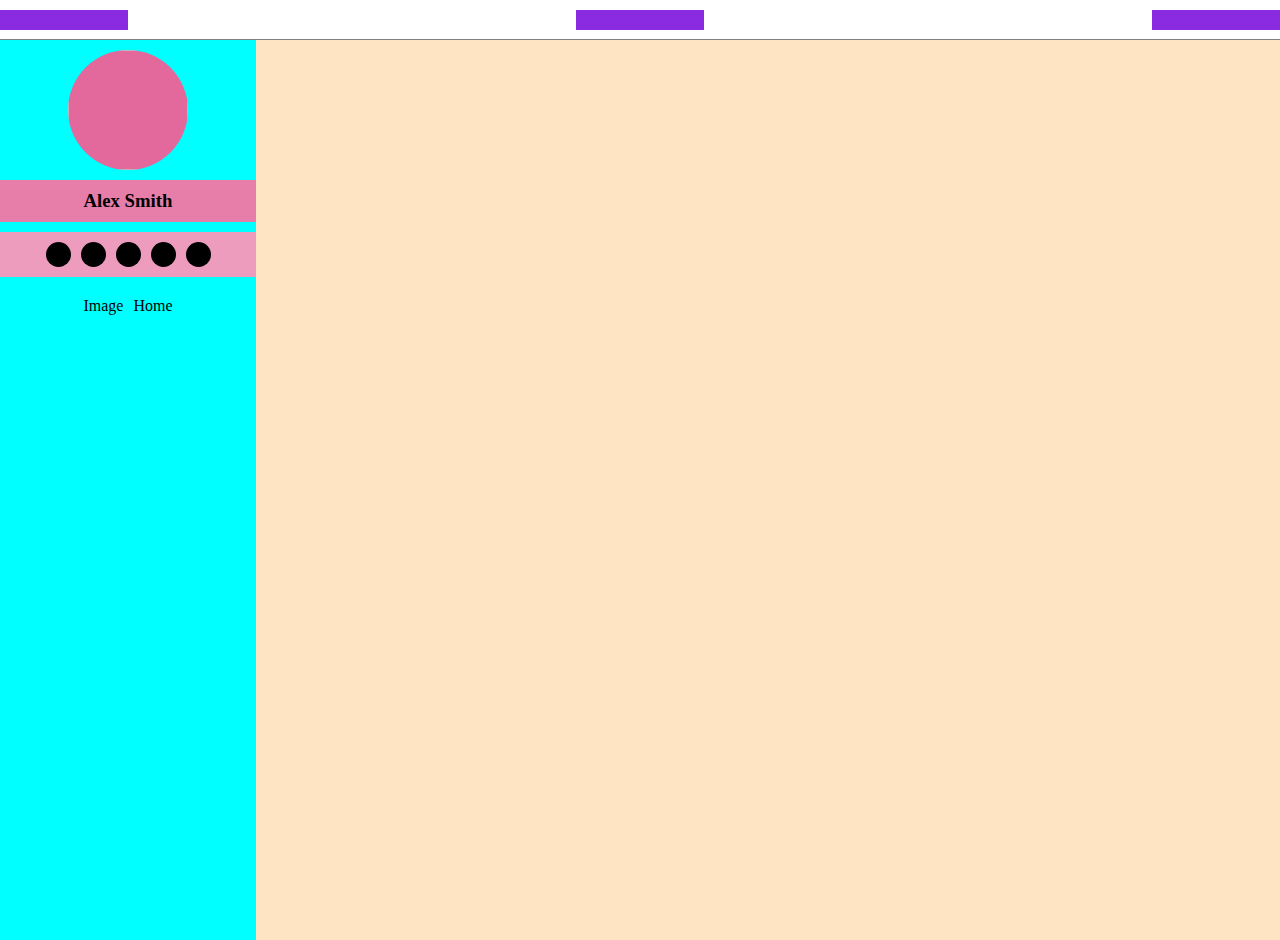
==== index.html @ 7dbe3c5c "for dara" ====
<!DOCTYPE html>
<html lang="en">
  <head>
    <meta charset="UTF-8" />
    <meta http-equiv="X-UA-Compatible" content="IE=edge" />
    <meta name="viewport" content="width=device-width, initial-scale=1.0" />
    <title>Document</title>
  </head>
  <style>
    * {
      margin: 0;
      padding: 0;
      box-sizing: border-box;
    }
    .header {
      display: flex;
      width: 100%;
      height: 40px;
      justify-content: space-between;
      align-items: center;
      border-bottom: 1px solid gray;
    }
    .first {
      height: 20px;
      width: 10%;
      background-color: blueviolet;
    }
    .second {
      height: 20px;
      width: 10%;
      background-color: blueviolet;
    }
    .third {
      height: 20px;
      width: 10%;
      background-color: blueviolet;
    }
    .container {
      display: flex;
      width: 100%;
      height: 100%;
      min-height: 100vh;
    }
    .left {
      height: 100%;
      width: 20%;
      min-height: 100vh;
      background-color: aqua;
      flex-direction: column;
    }
    .right {
      height: 100%;
      width: 80%;
      min-height: 100vh;
      background-color: bisque;
    }
    .image {
      margin: 10px 0;
      /* height: 10px; */
      width: 100%;
      display: flex;
      justify-content: center;
      align-items: center;
    }
    .heading {
      margin: 10px 0;
      padding: 10px 0;
      height: 100%;
      width: 100%;
      background-color: #e77eaa;
      display: flex;
      justify-content: center;
      align-items: center;
    }
    .media {
      margin: 10px 0;

      height: 100%;
      width: 100%;
      background-color: #ed9cbe;
      padding: 10px 0;
      display: flex;
      justify-content: center;
      align-items: center;
    }
    .links {
      margin: 10px 0;

      height: 100%;
      width: 100%;
      display: flex;

      flex-direction: column;
      justify-content: space-around;
      min-height: 100%;
    }
    .imagediv {
      height: 120px;
      width: 120px;
      background-color: #e3689b;
      /* ZAPOMNITJ */
      border-radius: 50%;
    }
    .mediafiles {
      height: 25px;
      width: 25px;
      background-color: black;
      border-radius: 50%;
      margin: 0 5px;
    }
    .testclass {
      height: 100%;
      width: 100%;
      padding: 10px 0;
      display: flex;
      justify-content: center;
      align-items: center;
    }

    .testclass-link {
      margin-left: 10px;
    }

    .right-header {
      width: 100%;
      height: 300px;
      object-fit: cover;
      background-image: url("https://bootstrapmade.com/demo/templates/iPortfolio/assets/img/profile-img.jpg");
    }
  </style>
  <body>
    <div class="header">
      <div class="first"></div>
      <div class="second"></div>
      <div class="third"></div>
    </div>
    <div class="container">
      <div class="left">
        <div class="image">
          <img
            src="https://bootstrapmade.com/demo/templates/iPortfolio/assets/img/profile-img.jpg"
            class="imagediv"
          />
        </div>
        <div class="heading"><h3>Alex Smith</h3></div>
        <div class="media">
          <div class="mediafiles"></div>
          <div class="mediafiles"></div>
          <div class="mediafiles"></div>
          <div class="mediafiles"></div>
          <div class="mediafiles"></div>
        </div>
        <div class="links">
          <div class="testclass">
            <!-- img -->
            <div class="">Image</div>
            <!-- name -->
            <div class="testclass-link">Home</div>
          </div>
          <div class="testclass"></div>
          <div class="testclass"></div>
          <div class="testclass"></div>
          <div class="testclass"></div>
          <div class="testclass"></div>
        </div>

        <div></div>
      </div>
      <div class="right">
        <div class="right-header"></div>
      </div>
    </div>
  </body>
</html>
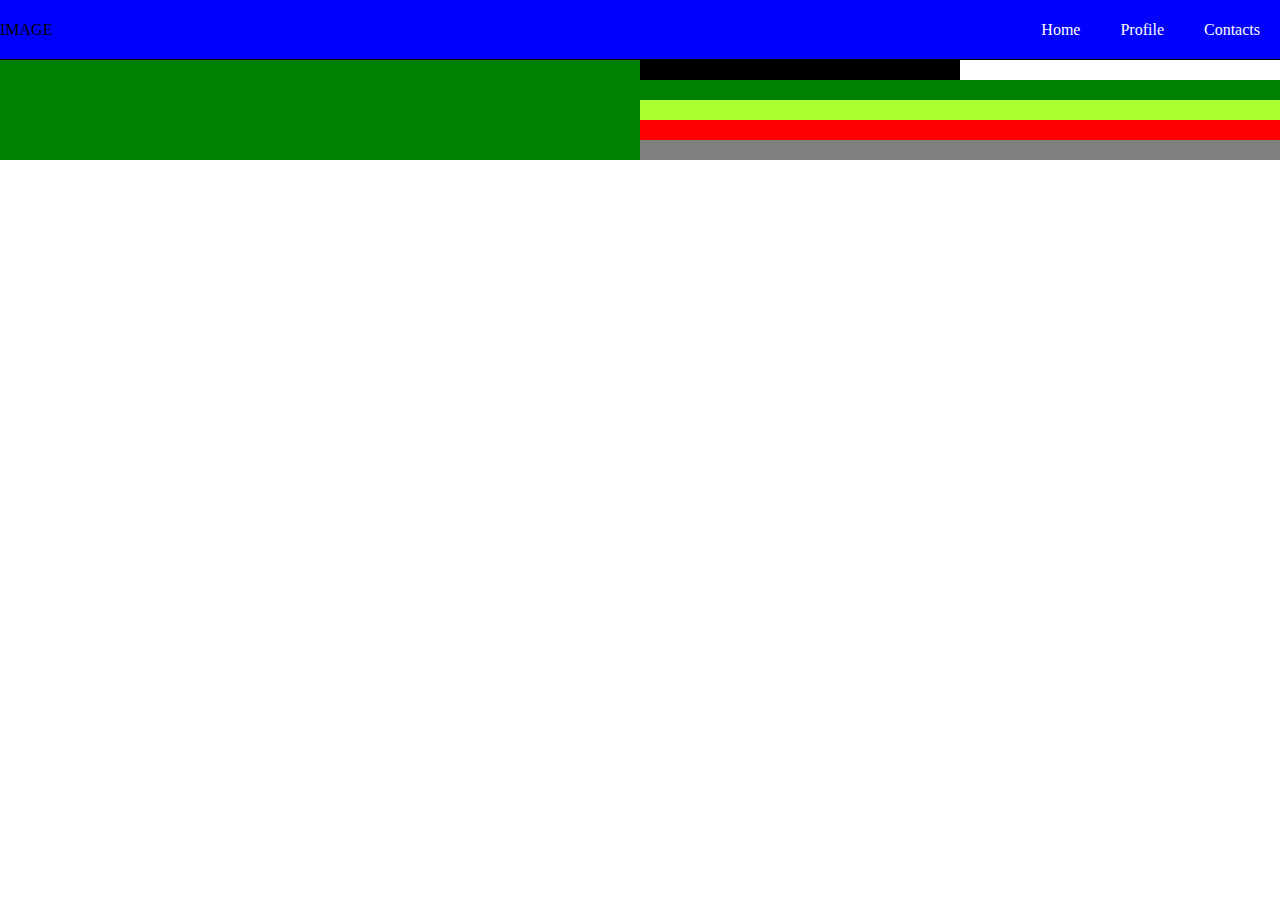
==== commit 23b0f4cb: "init" ====
--- a/index.html
+++ b/index.html
@@ -4,171 +4,36 @@
     <meta charset="UTF-8" />
     <meta http-equiv="X-UA-Compatible" content="IE=edge" />
     <meta name="viewport" content="width=device-width, initial-scale=1.0" />
+    <link rel="stylesheet" href="main.css" />
     <title>Document</title>
   </head>
-  <style>
-    * {
-      margin: 0;
-      padding: 0;
-      box-sizing: border-box;
-    }
-    .header {
-      display: flex;
-      width: 100%;
-      height: 40px;
-      justify-content: space-between;
-      align-items: center;
-      border-bottom: 1px solid gray;
-    }
-    .first {
-      height: 20px;
-      width: 10%;
-      background-color: blueviolet;
-    }
-    .second {
-      height: 20px;
-      width: 10%;
-      background-color: blueviolet;
-    }
-    .third {
-      height: 20px;
-      width: 10%;
-      background-color: blueviolet;
-    }
-    .container {
-      display: flex;
-      width: 100%;
-      height: 100%;
-      min-height: 100vh;
-    }
-    .left {
-      height: 100%;
-      width: 20%;
-      min-height: 100vh;
-      background-color: aqua;
-      flex-direction: column;
-    }
-    .right {
-      height: 100%;
-      width: 80%;
-      min-height: 100vh;
-      background-color: bisque;
-    }
-    .image {
-      margin: 10px 0;
-      /* height: 10px; */
-      width: 100%;
-      display: flex;
-      justify-content: center;
-      align-items: center;
-    }
-    .heading {
-      margin: 10px 0;
-      padding: 10px 0;
-      height: 100%;
-      width: 100%;
-      background-color: #e77eaa;
-      display: flex;
-      justify-content: center;
-      align-items: center;
-    }
-    .media {
-      margin: 10px 0;
-
-      height: 100%;
-      width: 100%;
-      background-color: #ed9cbe;
-      padding: 10px 0;
-      display: flex;
-      justify-content: center;
-      align-items: center;
-    }
-    .links {
-      margin: 10px 0;
-
-      height: 100%;
-      width: 100%;
-      display: flex;
-
-      flex-direction: column;
-      justify-content: space-around;
-      min-height: 100%;
-    }
-    .imagediv {
-      height: 120px;
-      width: 120px;
-      background-color: #e3689b;
-      /* ZAPOMNITJ */
-      border-radius: 50%;
-    }
-    .mediafiles {
-      height: 25px;
-      width: 25px;
-      background-color: black;
-      border-radius: 50%;
-      margin: 0 5px;
-    }
-    .testclass {
-      height: 100%;
-      width: 100%;
-      padding: 10px 0;
-      display: flex;
-      justify-content: center;
-      align-items: center;
-    }
-
-    .testclass-link {
-      margin-left: 10px;
-    }
-
-    .right-header {
-      width: 100%;
-      height: 300px;
-      object-fit: cover;
-      background-image: url("https://bootstrapmade.com/demo/templates/iPortfolio/assets/img/profile-img.jpg");
-    }
-  </style>
   <body>
     <div class="header">
-      <div class="first"></div>
-      <div class="second"></div>
-      <div class="third"></div>
-    </div>
-    <div class="container">
-      <div class="left">
-        <div class="image">
-          <img
-            src="https://bootstrapmade.com/demo/templates/iPortfolio/assets/img/profile-img.jpg"
-            class="imagediv"
-          />
-        </div>
-        <div class="heading"><h3>Alex Smith</h3></div>
-        <div class="media">
-          <div class="mediafiles"></div>
-          <div class="mediafiles"></div>
-          <div class="mediafiles"></div>
-          <div class="mediafiles"></div>
-          <div class="mediafiles"></div>
-        </div>
-        <div class="links">
-          <div class="testclass">
-            <!-- img -->
-            <div class="">Image</div>
-            <!-- name -->
-            <div class="testclass-link">Home</div>
-          </div>
-          <div class="testclass"></div>
-          <div class="testclass"></div>
-          <div class="testclass"></div>
-          <div class="testclass"></div>
-          <div class="testclass"></div>
-        </div>
-
-        <div></div>
+      <div class="">
+        <p>IMAGE</p>
       </div>
-      <div class="right">
-        <div class="right-header"></div>
+      <div class="">
+        <ul class="links-container">
+          <li>Home</li>
+          <li>Profile</li>
+          <li>Contacts</li>
+        </ul>
       </div>
     </div>
+
+    <div class="main">
+      <div class="left"></div>
+      <div class="right">
+        <div class="p1">
+          <div class="left-p1"></div>
+          <div class="right-p2"></div>
+        </div>
+        <div class="p2"></div>
+        <div class="p3"></div>
+        <div class="p4"></div>
+      </div>
+    </div>
+
+    <script src="./Homework1.js"></script>
   </body>
 </html>
--- a/main.css
+++ b/main.css
@@ -0,0 +1,85 @@
+* {
+  margin: 0;
+  padding: 0;
+  box-sizing: border-box;
+}
+
+body {
+  /* background: red; */
+}
+
+.header {
+  display: flex;
+  justify-content: space-between;
+  align-items: center;
+
+  height: 60px;
+  background: blue;
+  border-bottom: 1px solid black;
+}
+
+.links-container {
+  display: flex;
+  list-style-type: none;
+}
+
+.links-container li {
+  margin: 20px;
+  color: white;
+}
+
+.main {
+  display: flex;
+}
+
+.left {
+  display: flex;
+  background: green;
+  min-height: 100px;
+  width: 50%;
+}
+
+.right {
+  display: flex;
+  flex-direction: column;
+  min-height: 100px;
+
+  width: 50%;
+
+  background: grey;
+}
+
+.p1 {
+  width: 100%;
+  display: flex;
+  height: 20px;
+  background: yellow;
+}
+.p2 {
+  width: 100%;
+  display: flex;
+  height: 20px;
+  background: green;
+}
+.p3 {
+  display: flex;
+  height: 20px;
+  background: greenyellow;
+}
+.p4 {
+  display: flex;
+  height: 20px;
+  background: red;
+}
+
+.left-p1 {
+  width: 100%;
+  display: flex;
+  background: #000;
+}
+
+.right-p2 {
+  width: 100%;
+  display: flex;
+  background: white;
+}
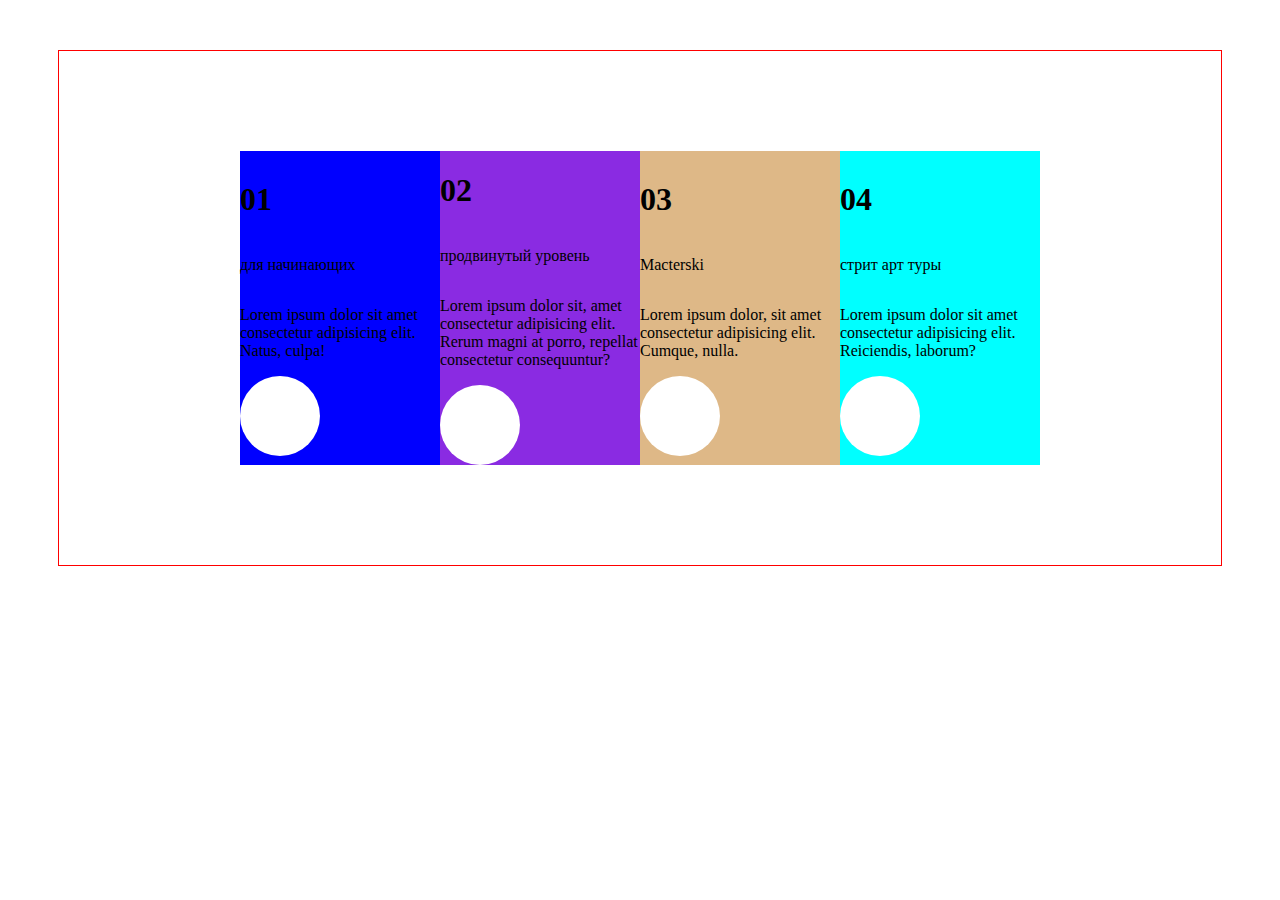
==== commit 70edd9ea: "nnnnnn" ====
--- a/index.html
+++ b/index.html
@@ -7,33 +7,45 @@
     <link rel="stylesheet" href="main.css" />
     <title>Document</title>
   </head>
+  <style></style>
   <body>
     <div class="header">
-      <div class="">
-        <p>IMAGE</p>
+      <div class="first">
+        <h1>01</h1>
+        <p>для начинающих</p>
+        <p>
+          Lorem ipsum dolor sit amet consectetur adipisicing elit. Natus, culpa!
+        </p>
+        <div class="cirkle"></div>
       </div>
-      <div class="">
-        <ul class="links-container">
-          <li>Home</li>
-          <li>Profile</li>
-          <li>Contacts</li>
-        </ul>
+      <div class="second">
+        <h1>02</h1>
+        <p>продвинутый уровень</p>
+        <p>
+          Lorem ipsum dolor sit, amet consectetur adipisicing elit. Rerum magni
+          at porro, repellat consectetur consequuntur?
+        </p>
+        <div class="cirkle"></div>
+      </div>
+      <div class="third">
+        <h1>03</h1>
+        <p>Macterski</p>
+        <p>
+          Lorem ipsum dolor, sit amet consectetur adipisicing elit. Cumque,
+          nulla.
+        </p>
+        <div class="cirkle"></div>
+      </div>
+      <div class="four">
+        <h1>04</h1>
+        <p>стрит арт туры</p>
+        <p>
+          Lorem ipsum dolor sit amet consectetur adipisicing elit. Reiciendis,
+          laborum?
+        </p>
+        <div class="cirkle"></div>
       </div>
     </div>
-
-    <div class="main">
-      <div class="left"></div>
-      <div class="right">
-        <div class="p1">
-          <div class="left-p1"></div>
-          <div class="right-p2"></div>
-        </div>
-        <div class="p2"></div>
-        <div class="p3"></div>
-        <div class="p4"></div>
-      </div>
-    </div>
-
     <script src="./Homework1.js"></script>
   </body>
 </html>
--- a/main.css
+++ b/main.css
@@ -1,85 +1,41 @@
-* {
-  margin: 0;
-  padding: 0;
-  box-sizing: border-box;
-}
-
-body {
-  /* background: red; */
-}
-
 .header {
   display: flex;
-  justify-content: space-between;
-  align-items: center;
-
-  height: 60px;
-  background: blue;
-  border-bottom: 1px solid black;
+  border: 1px solid red;
+  margin: 50px;
+  padding: 100px;
+  justify-content: center;
 }
-
-.links-container {
-  display: flex;
-  list-style-type: none;
-}
-
-.links-container li {
-  margin: 20px;
-  color: white;
-}
-
-.main {
-  display: flex;
-}
-
-.left {
-  display: flex;
-  background: green;
-  min-height: 100px;
-  width: 50%;
-}
-
-.right {
+.first {
   display: flex;
   flex-direction: column;
-  min-height: 100px;
-
-  width: 50%;
-
-  background: grey;
+  width: 200px;
+  justify-content: center;
+  background-color: blue;
 }
-
-.p1 {
-  width: 100%;
+.second {
   display: flex;
-  height: 20px;
-  background: yellow;
+  flex-direction: column;
+  width: 200px;
+  justify-content: center;
+  background-color: blueviolet;
 }
-.p2 {
-  width: 100%;
+.third {
   display: flex;
-  height: 20px;
-  background: green;
+  flex-direction: column;
+  width: 200px;
+  justify-content: center;
+  background-color: burlywood;
 }
-.p3 {
+.four {
   display: flex;
-  height: 20px;
-  background: greenyellow;
+  flex-direction: column;
+  width: 200px;
+  justify-content: center;
+  background-color: aqua;
 }
-.p4 {
-  display: flex;
-  height: 20px;
-  background: red;
+.cirkle {
+  height: 5em;
+  width: 5em;
+  border-radius: 50%;
+  background-color: white;
 }
-
-.left-p1 {
-  width: 100%;
-  display: flex;
-  background: #000;
-}
-
-.right-p2 {
-  width: 100%;
-  display: flex;
-  background: white;
-}
